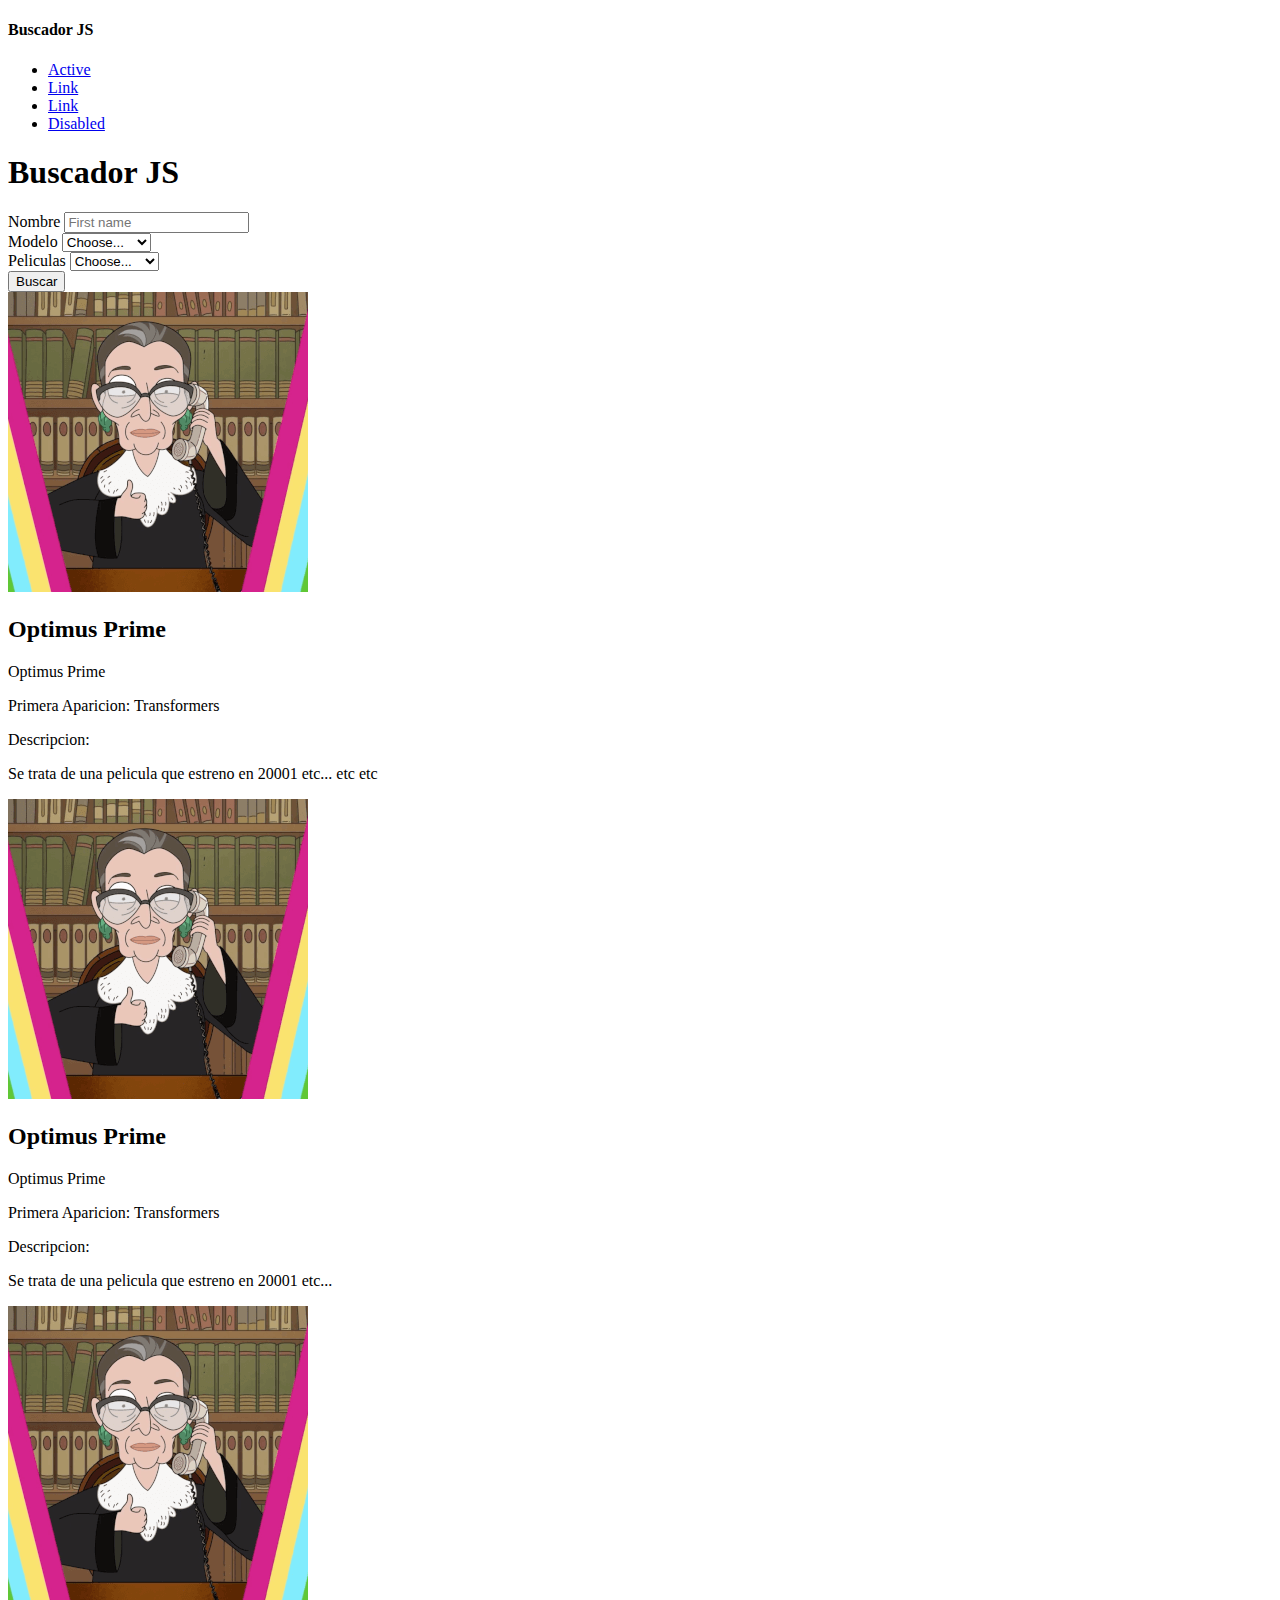
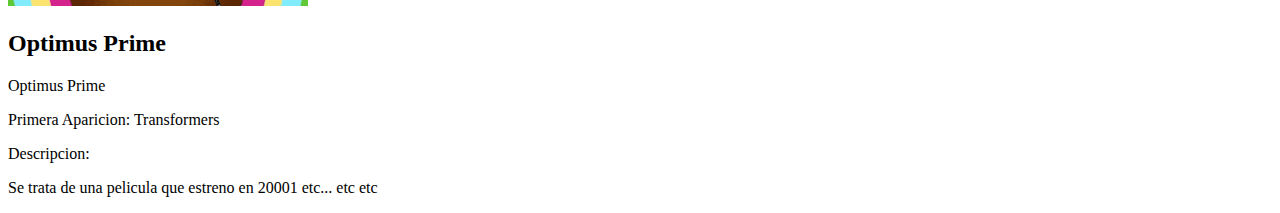
==== Practica-Buscador-Transformers/index.html @ f2e3ca70 "Cambios" ====
<!DOCTYPE html>
<html lang="es">
<head>
    <meta charset="UTF-8">
    <meta http-equiv="X-UA-Compatible" content="IE=edge">
    <meta name="viewport" content="width=device-width, initial-scale=1.0">
    <title>Document</title>
    <link href="https://cdn.jsdelivr.net/npm/bootstrap@5.2.0-beta1/dist/css/bootstrap.min.css" rel="stylesheet"
    integrity="sha384-0evHe/X+R7YkIZDRvuzKMRqM+OrBnVFBL6DOitfPri4tjfHxaWutUpFmBp4vmVor" crossorigin="anonymous">
    <script src="https://cdn.jsdelivr.net/npm/bootstrap@5.2.0-beta1/dist/js/bootstrap.bundle.min.js"
    integrity="sha384-pprn3073KE6tl6bjs2QrFaJGz5/SUsLqktiwsUTF55Jfv3qYSDhgCecCxMW52nD2"
    crossorigin="anonymous"></script>
    <link rel="stylesheet" href="https://cdn.jsdelivr.net/npm/bootstrap-icons@1.9.1/font/bootstrap-icons.css">
    <link rel="stylesheet" href="./style.css">
</head>
<body>

    <header class="bg-transformers bg-warning">
        <div class="container">
            <div class="row bg-secondary">
                <div class="col-6">
                    <div class="d-flex align-items-center h-100">
                        <h4 class="mb-0 text-white">Buscador JS</h4>
                    </div>
                    
                </div>
                <div class="col-6">
                    <ul class="nav justify-content-end">
                        <li class="nav-item">
                          <a class="nav-link text-white active" aria-current="page" href="#">Active</a>
                        </li>
                        <li class="nav-item">
                          <a class="nav-link text-white" href="#">Link</a>
                        </li>
                        <li class="nav-item">
                          <a class="nav-link text-white" href="#">Link</a>
                        </li>
                        <li class="nav-item">
                          <a class="nav-link text-white" href="#">Disabled</a>
                        </li>
                      </ul>
                </div>
            </div>
            <div class="row">
                <div class="col">
                    <h1 class="text-center pt-5">Buscador JS</h1>
                    <div class="card my-5 p-4">
                        <form id="form-busqueda">
                            <div class="row">
                                <div class="col">
                                    <label for="inputName">Nombre</label>
                                    <input type="text" class="form-control" 
                                    placeholder="First name" aria-label="First name">
                                </div>
                                <div class="col">
                                    <label for="inpuModel">Modelo</label>
                                    <select type="text" class="form-select">
                                    <option value selected>Choose...</option>
                                    <option value="decepticon">Decepticon</option>
                                    <option value="autobot">Autobot</option>
                                    </select>
                                </div>
                                <div class="col">
                                    <label for="inpuModel">Peliculas</label>
                                    <select type="text" class="form-select">
                                    <option value selected>Choose...</option>
                                    <option value="decepticon">Decepticon</option>
                                    <option value="autobot">Autobot</option>
                                    </select>
                                </div>
                                <!-- flex y align item para que se aline el boton con los select -->
                                <div class="col d-flex align-items-end">
                                    <button type="submit" class="btn btn-success w-100">Buscar</button>
                                </div>
                            </div>
                        </form>
                    </div>
                </div>
            </div>
            
            </div>
            </header>

            <main class="bg-dark text-white py-5">
                <div class="container">
                    <div id="box-transformers" class="row row-cols-2">
                        <div class="col mb-3">
                            <div class="card bg-secondary flex-row">
                                <div class="w-50">
                                    <img src="./621.jpeg" class="img-fluid object-fit" alt="">
                                </div>
                                <div class="card-body w-50">
                                    <h2 class="card-title">Optimus Prime</h2>
                                    <p>Optimus Prime</p>
                                    <p>Primera Aparicion: Transformers</p>
                                    <p>Descripcion:</p>
                                    <p>Se trata de una pelicula que estreno en 20001 etc...
                                        etc etc </p>
                                </div>
                            </div>                 
                        </div>

                        <div class="col mb-3">
                            <div class="card bg-secondary flex-row">
                                <div class="w-50">
                                    <img src="./621.jpeg" class="img-fluid object-fit" alt="">
                                </div>
                                <div class="card-body w-50">
                                    <h2 class="card-title">Optimus Prime</h2>
                                    <p>Optimus Prime</p>
                                    <p>Primera Aparicion: Transformers</p>
                                    <p>Descripcion:</p>
                                    <p>Se trata de una pelicula que estreno en 20001 etc...</p>
                                </div>
                            </div>                 
                        </div>

                        <div class="col mb-3">
                            <div class="card bg-secondary flex-row">
                                <div class="w-50">
                                    <img src="./621.jpeg" class="img-fluid object-fit" alt="">
                                </div>
                                <div class="card-body w-50">
                                    <h2 class="card-title">Optimus Prime</h2>
                                    <p>Optimus Prime</p>
                                    <p>Primera Aparicion: Transformers</p>
                                    <p>Descripcion:</p>
                                    <p>Se trata de una pelicula que estreno en 20001 etc...
                                        etc etc </p>
                                </div>
                            </div>                 
                        </div>
                    </div>
                </div>

            </main>
            
            </body>

            <script src=""></script>
            
            </html>
---- Practica-Buscador-Transformers/style.css ----
.object-fit{
    object-fit: cover;
    height: 100%;
}
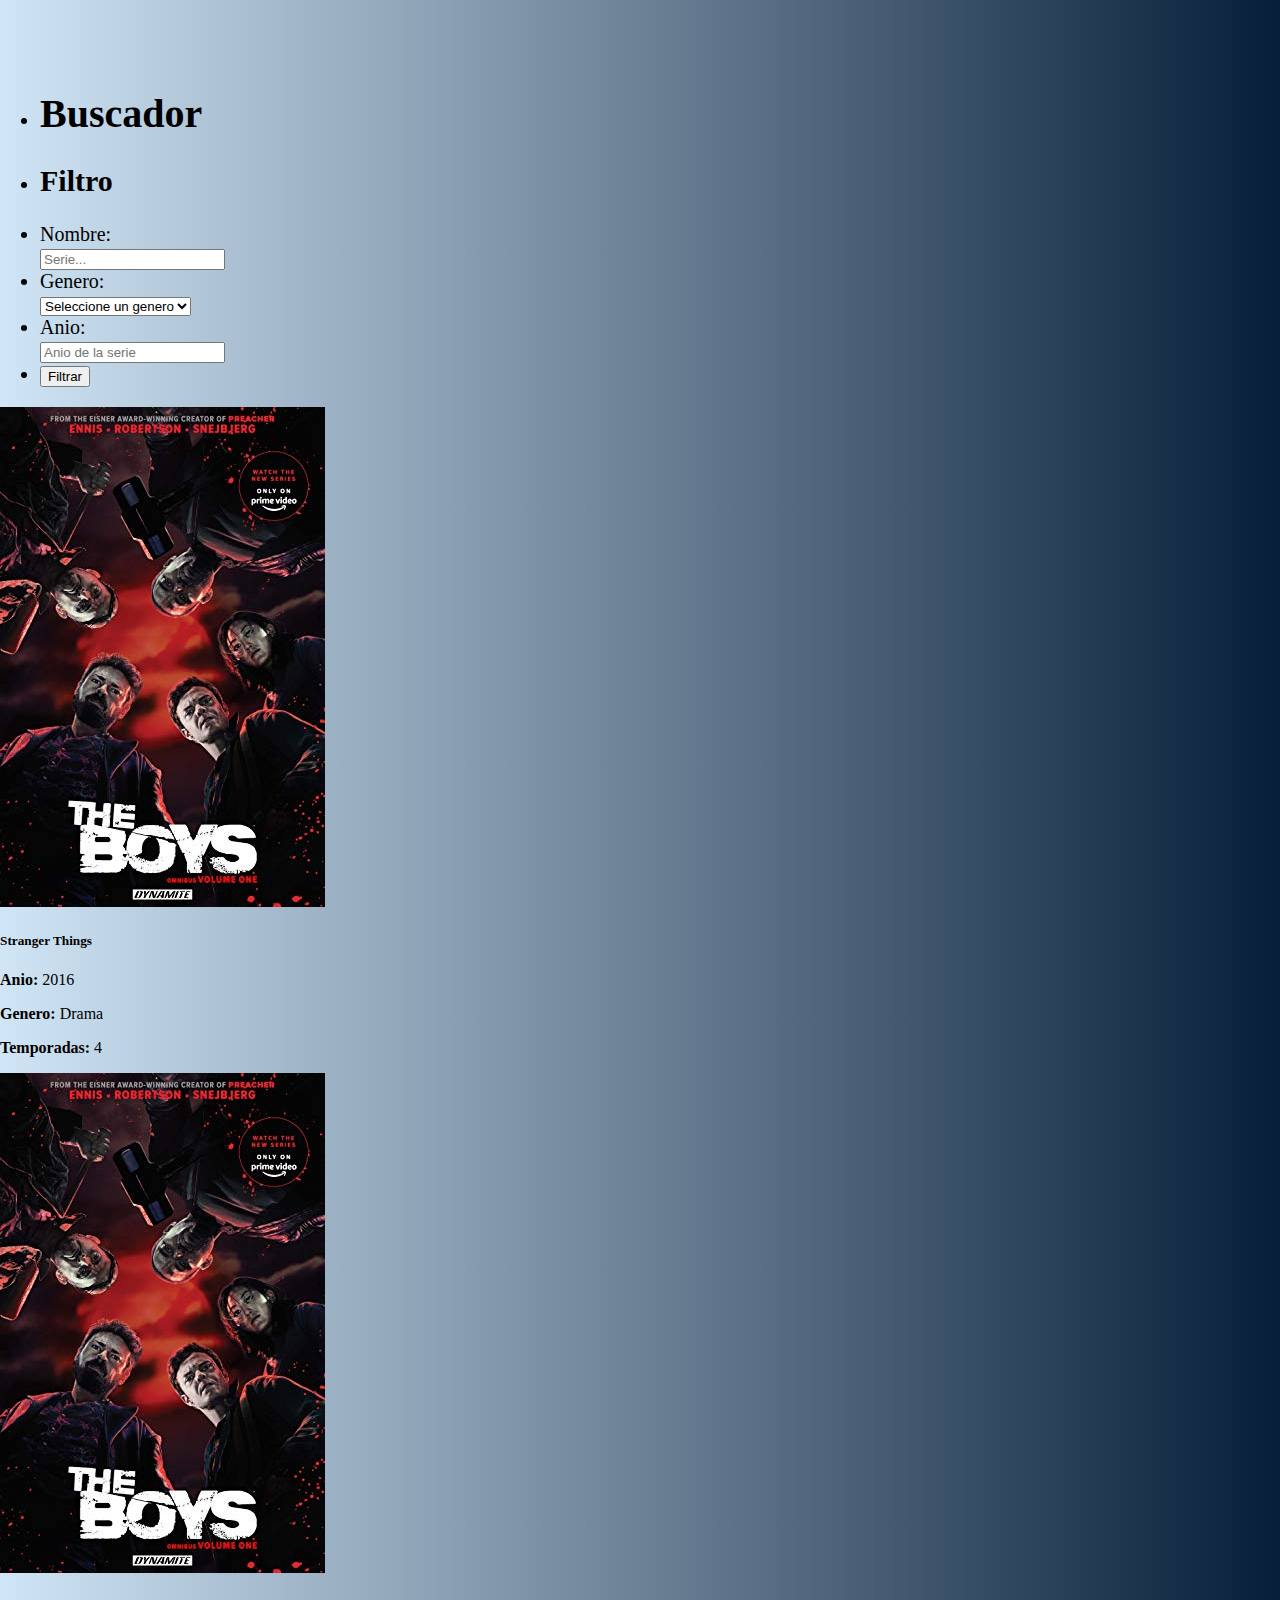
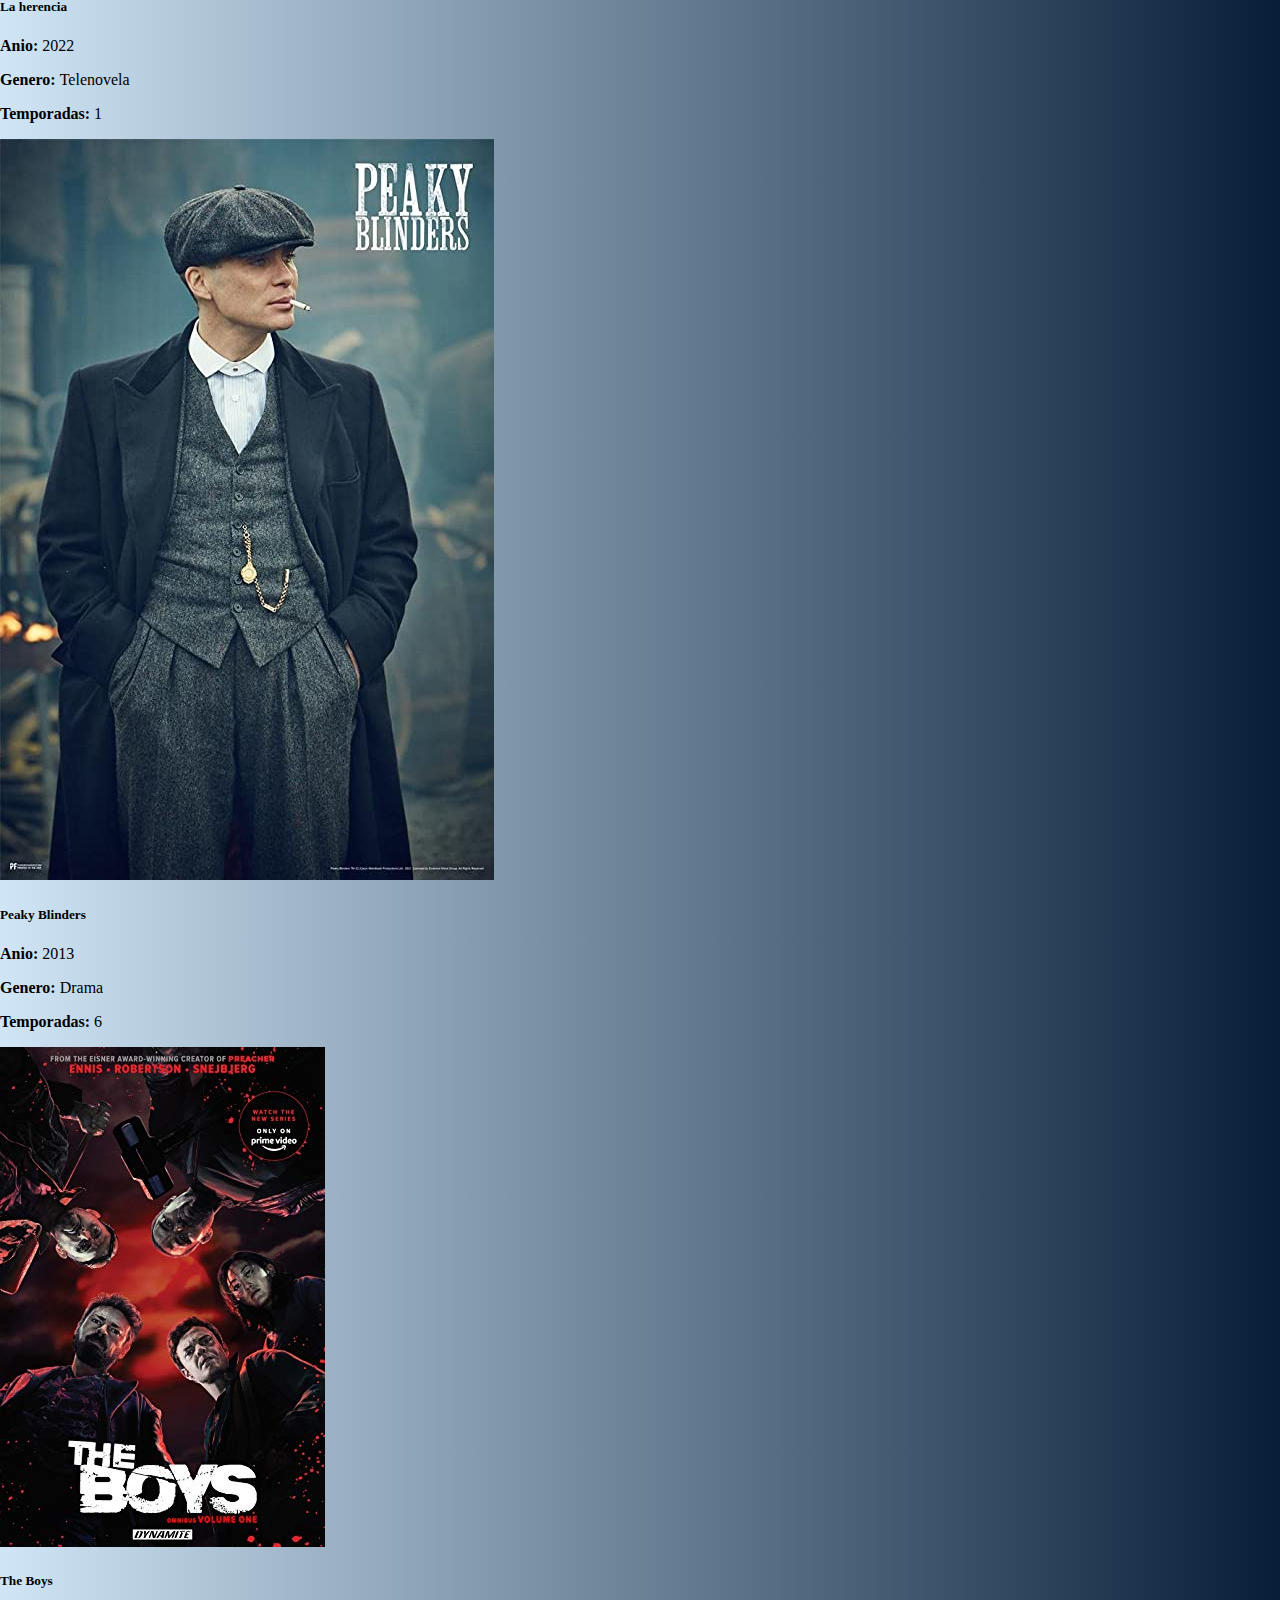
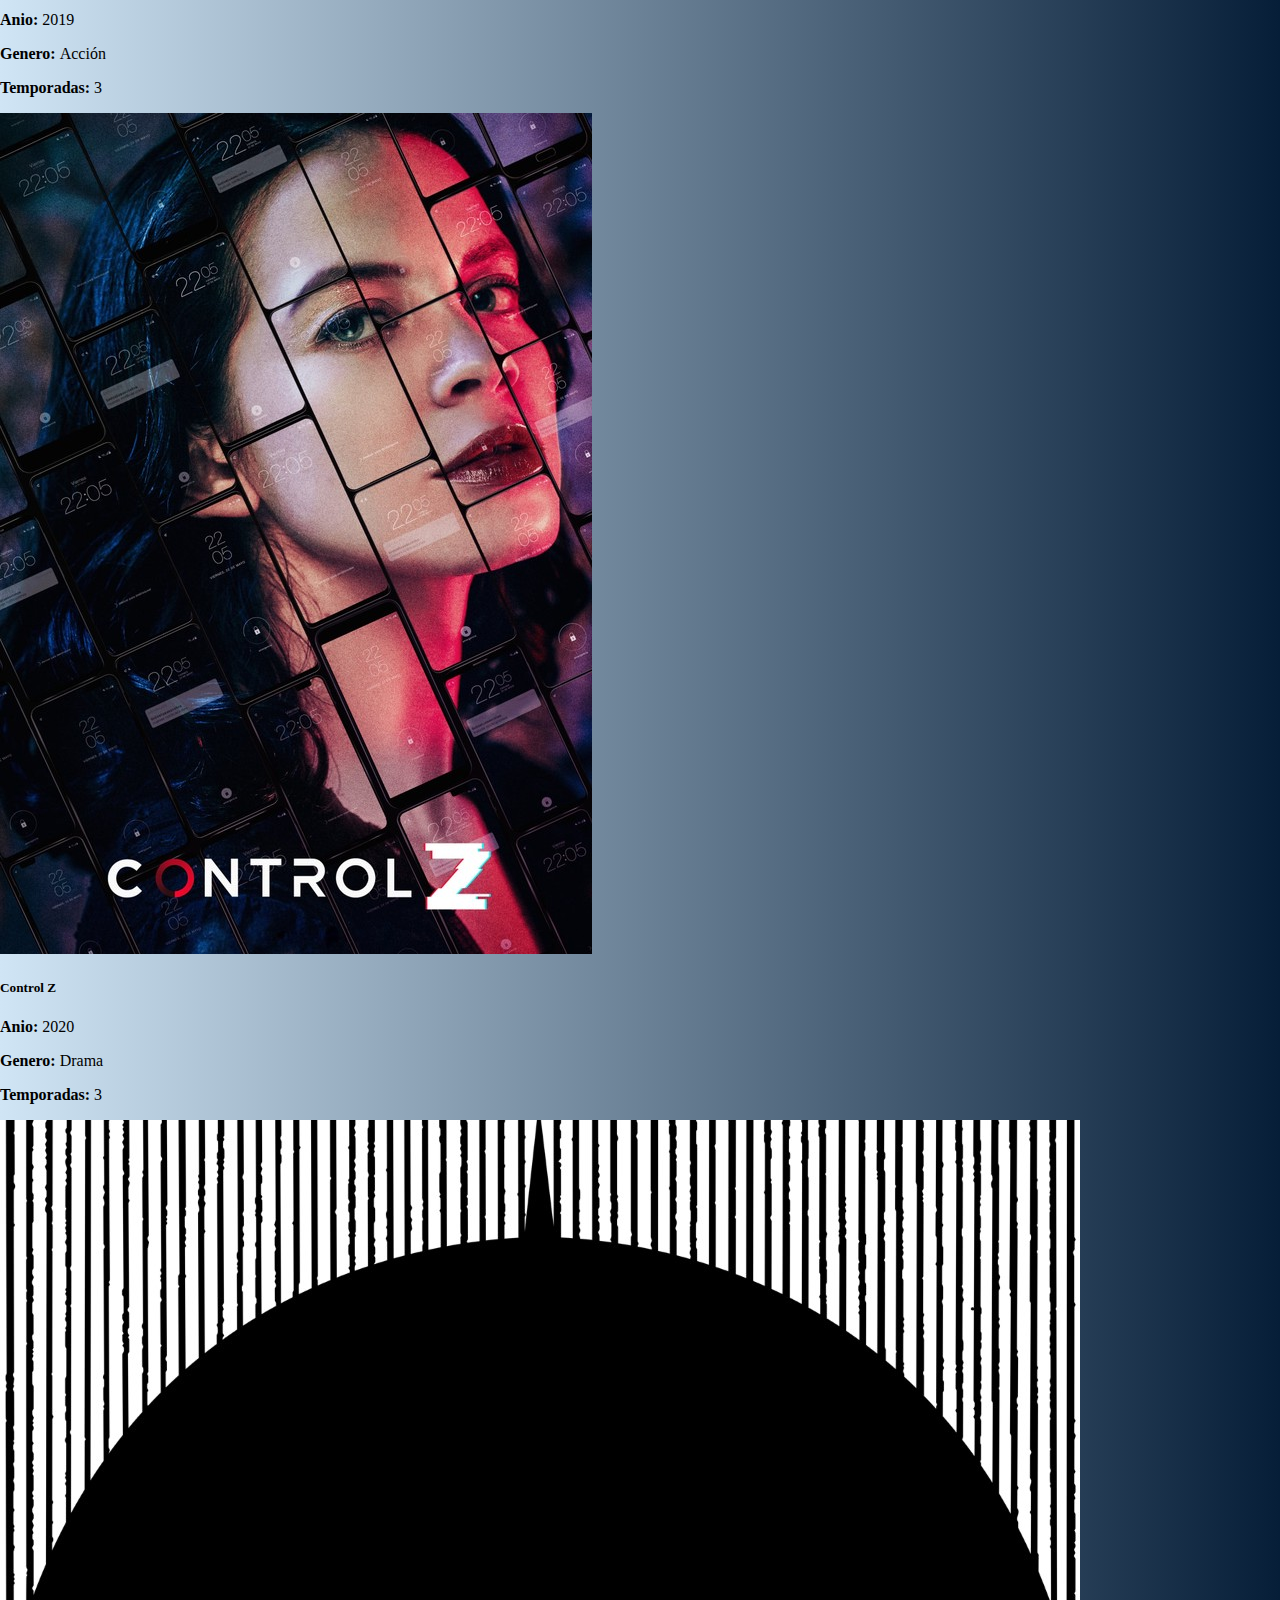
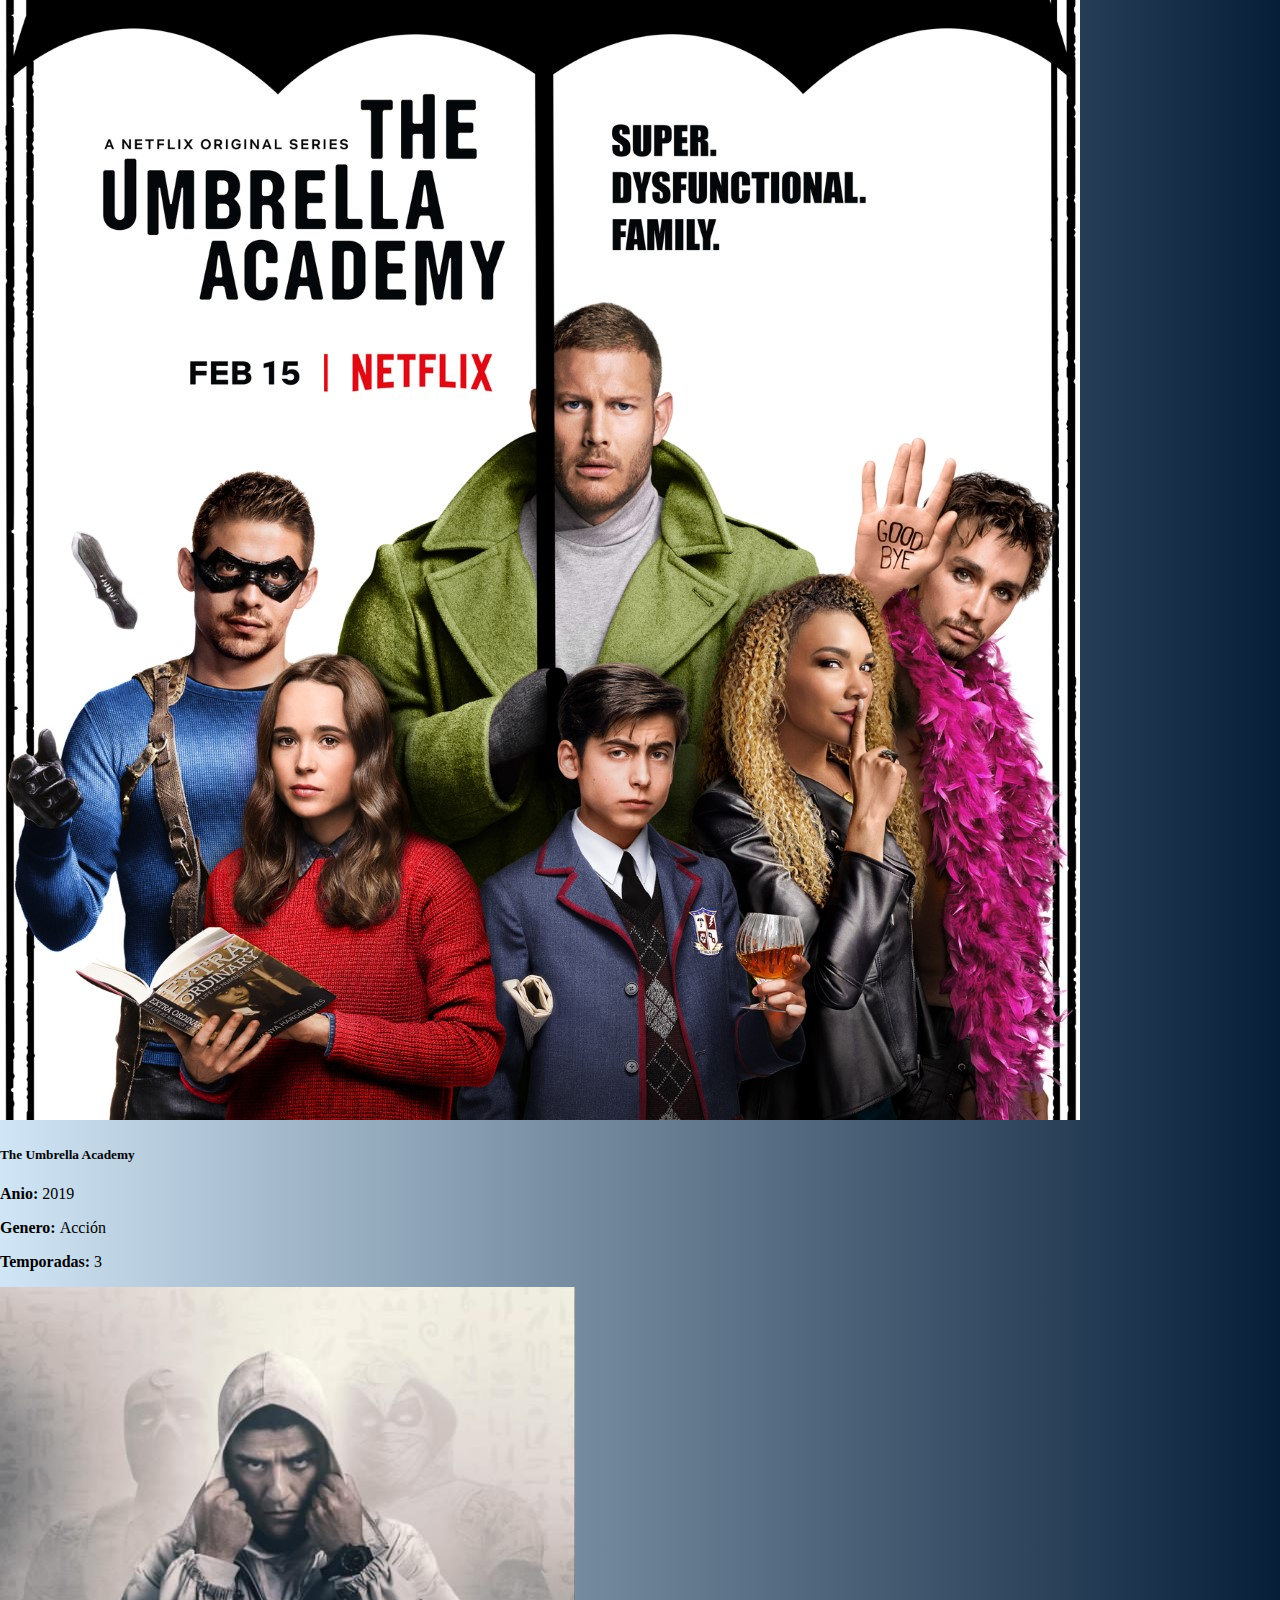
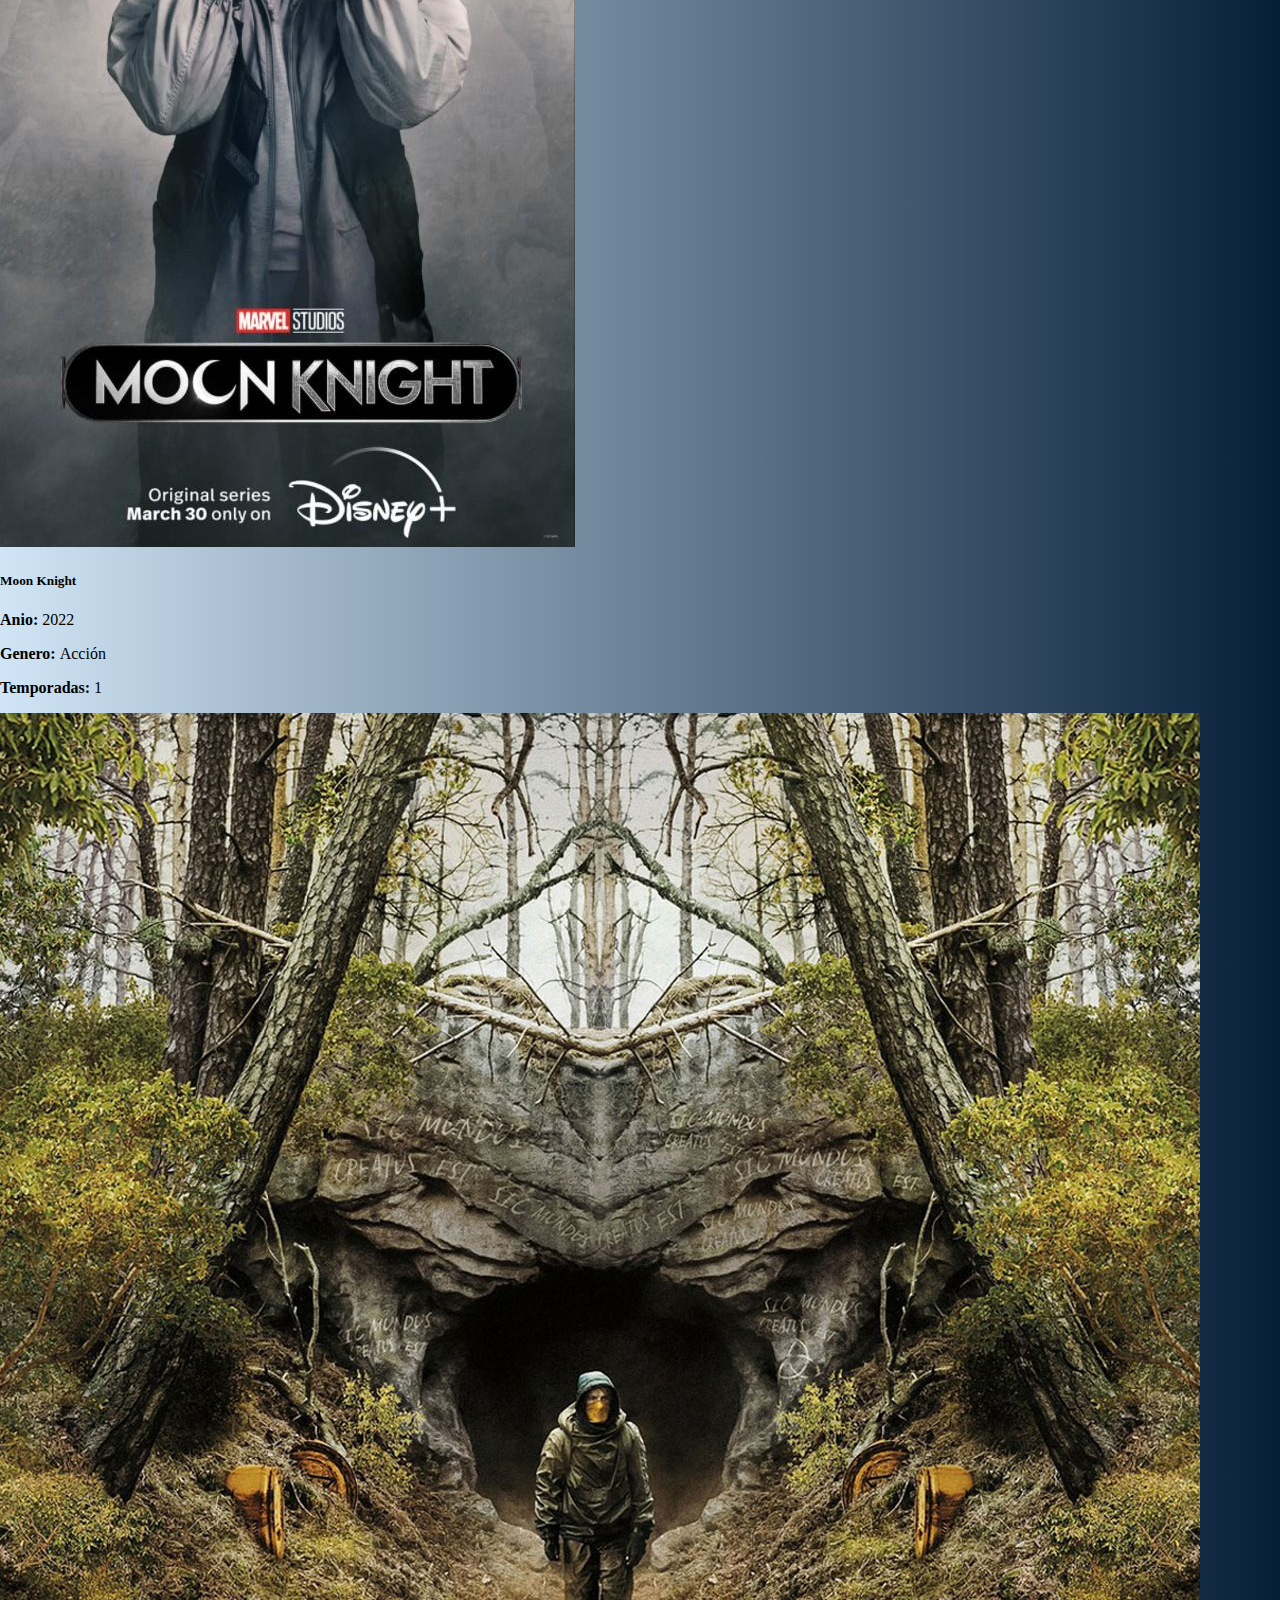
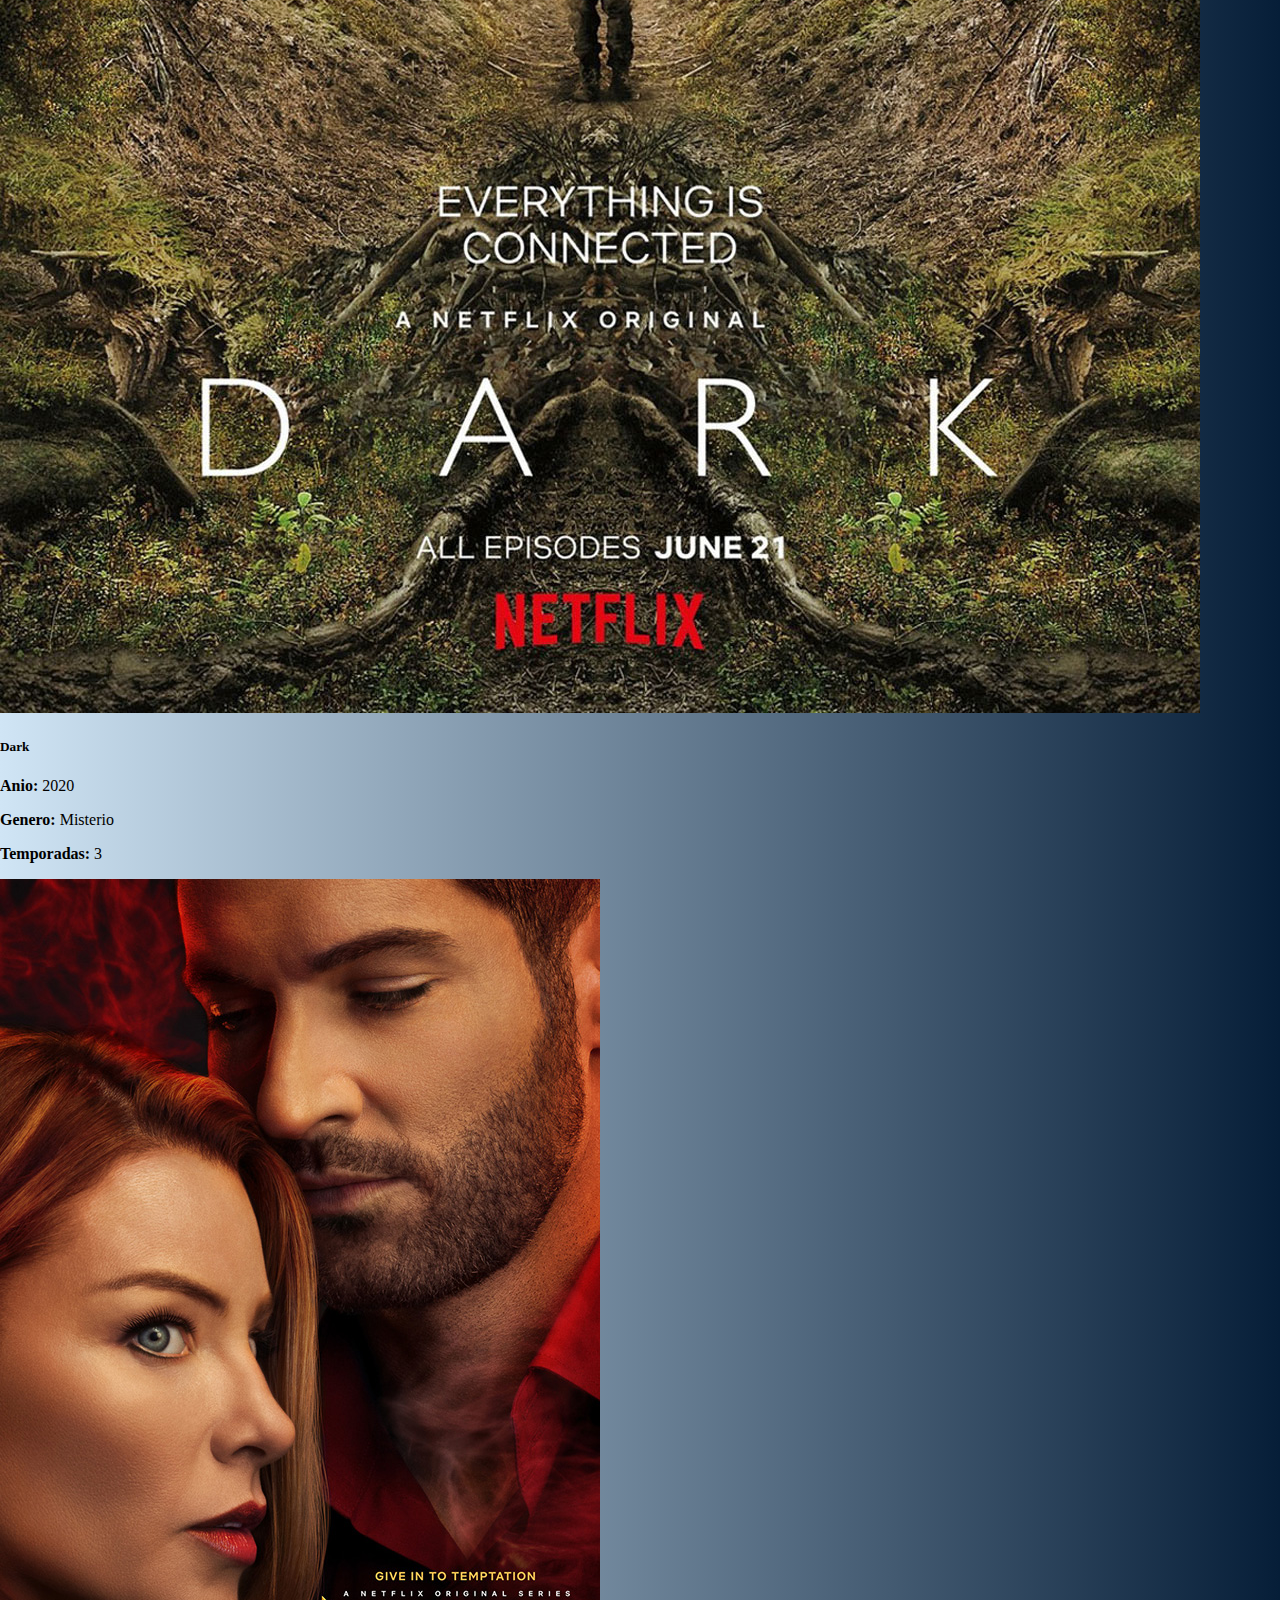
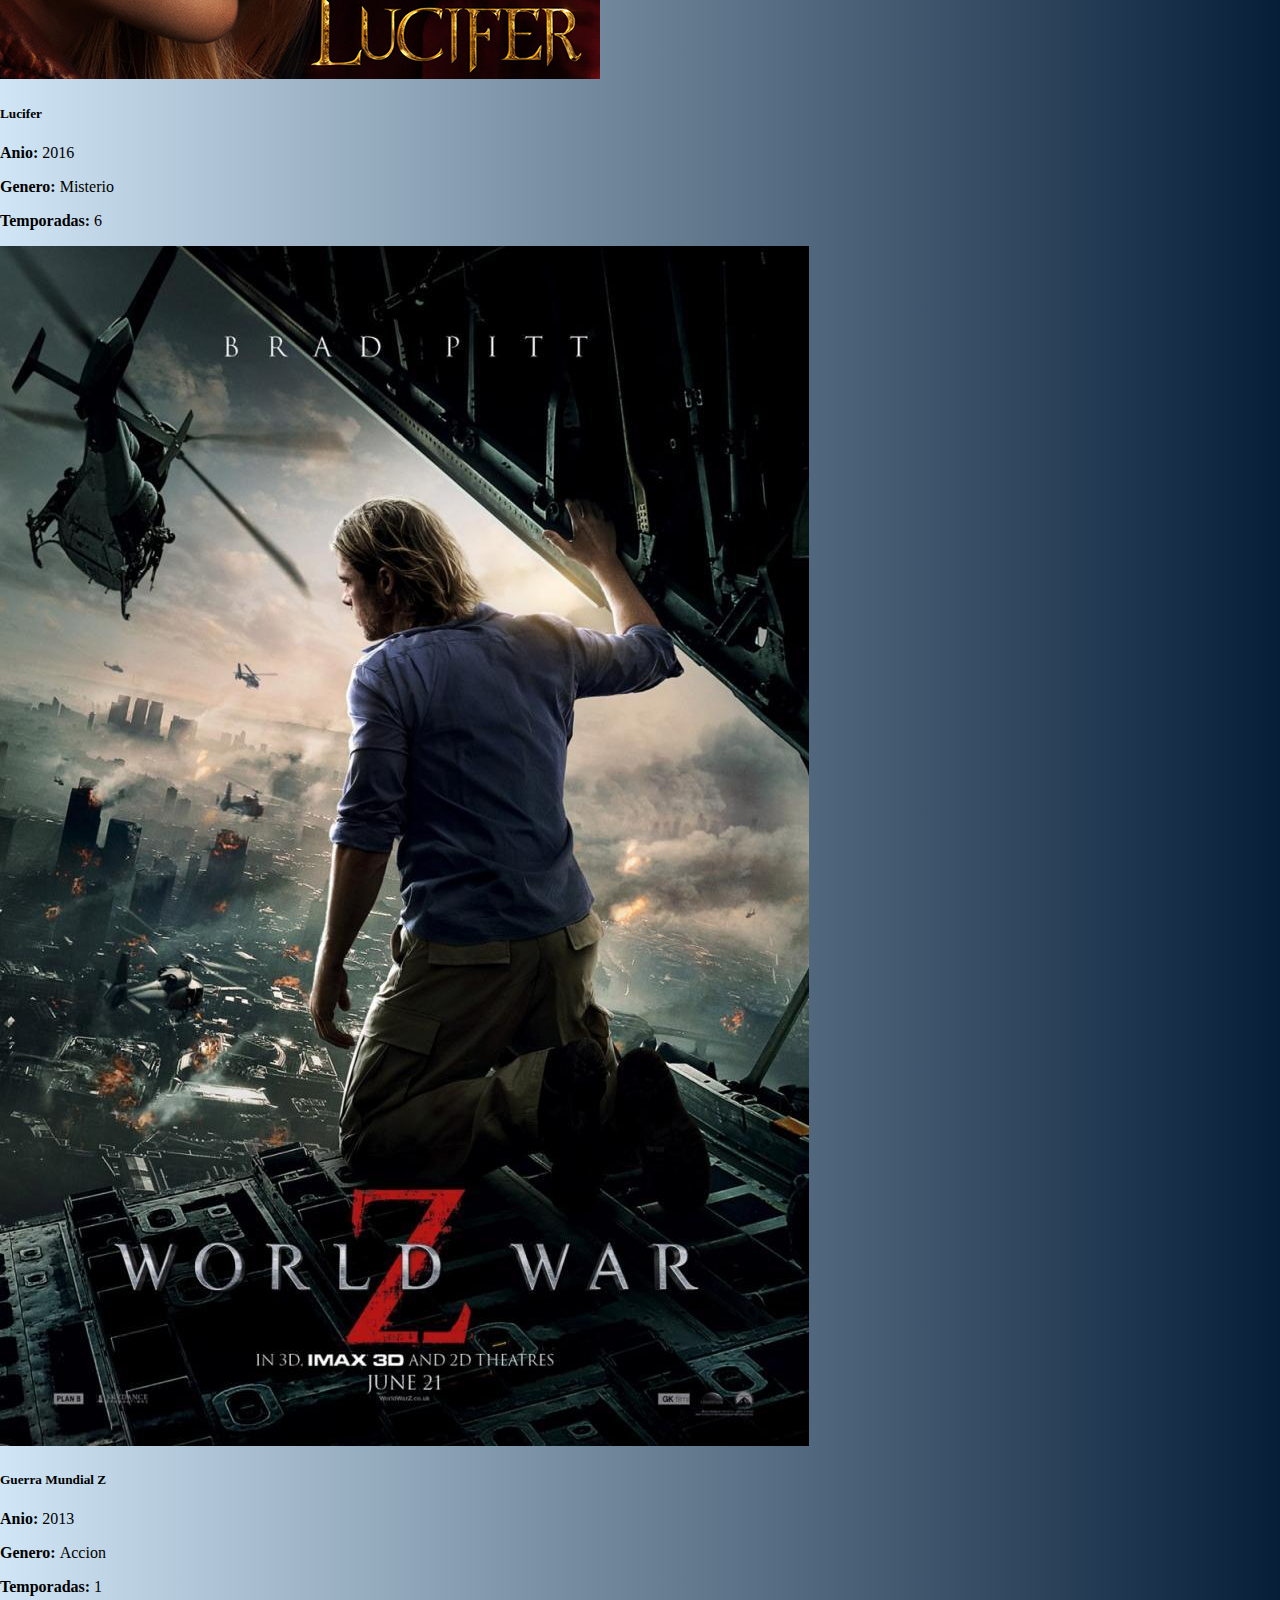
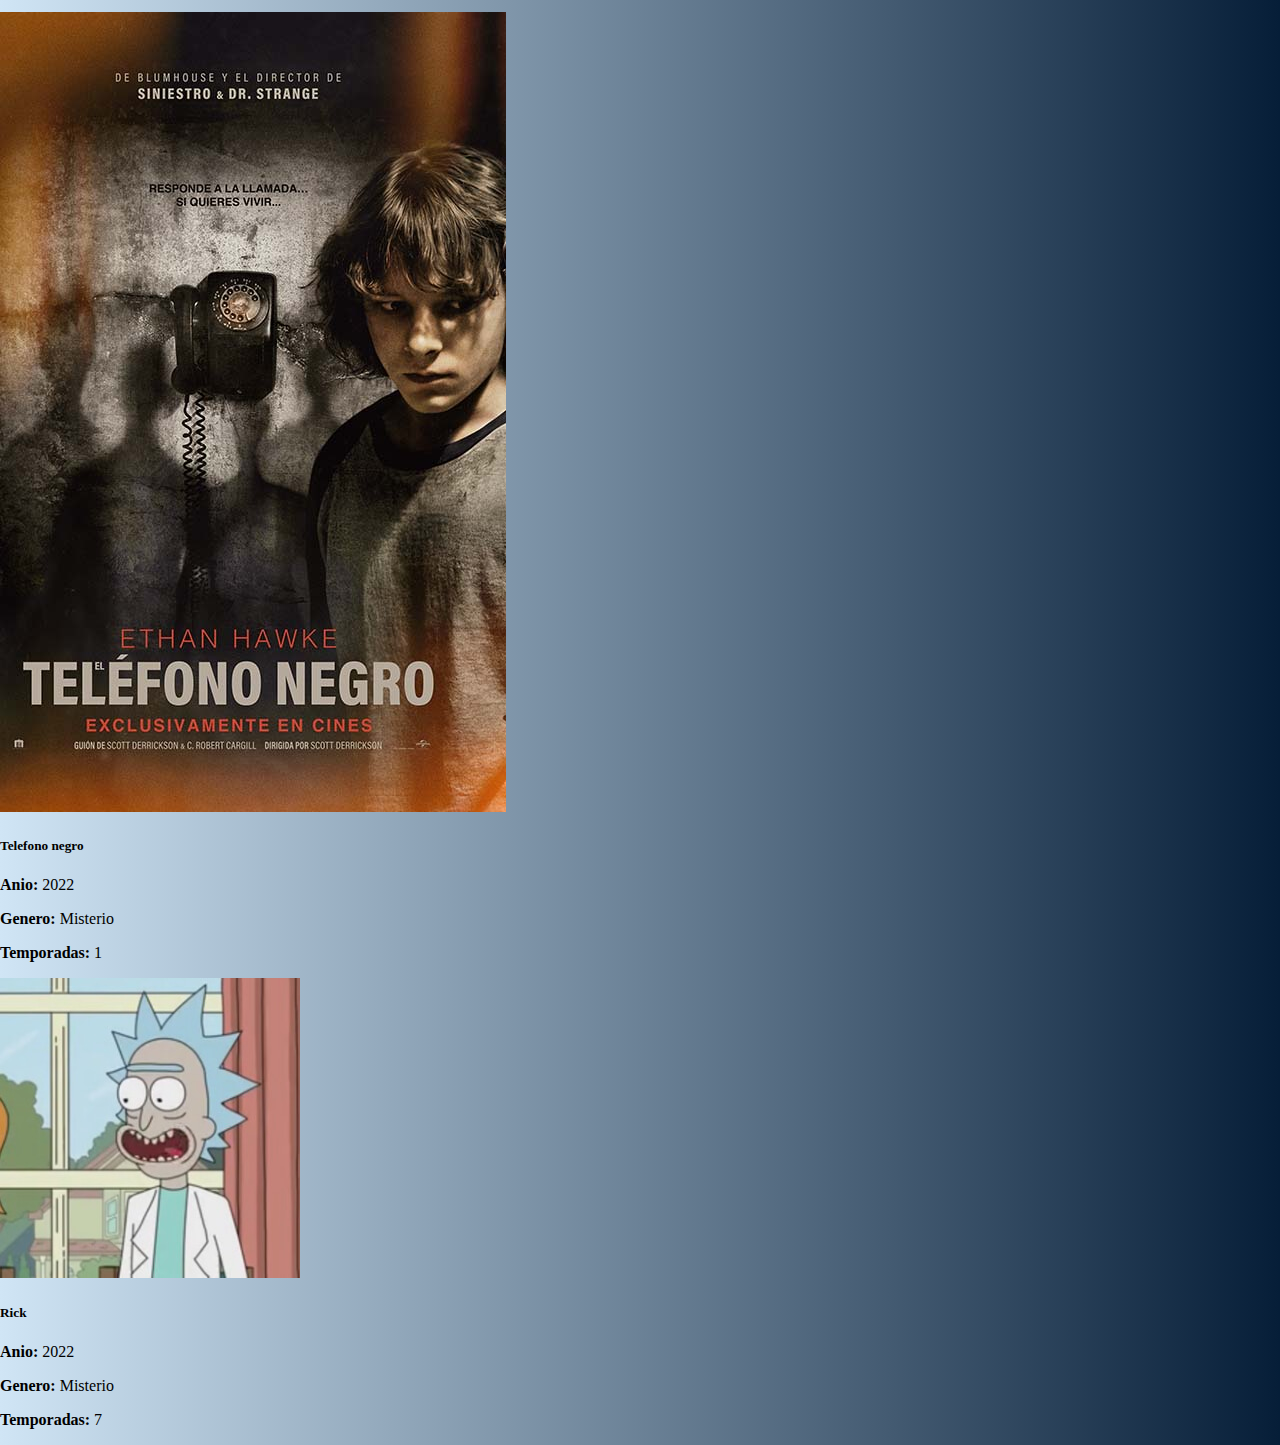
==== commit a937fa52: "Cambios de metrika y buscador" ====
--- a/Practica-Buscador-Transformers/index.html
+++ b/Practica-Buscador-Transformers/index.html
@@ -4,139 +4,59 @@
     <meta charset="UTF-8">
     <meta http-equiv="X-UA-Compatible" content="IE=edge">
     <meta name="viewport" content="width=device-width, initial-scale=1.0">
-    <title>Document</title>
-    <link href="https://cdn.jsdelivr.net/npm/bootstrap@5.2.0-beta1/dist/css/bootstrap.min.css" rel="stylesheet"
-    integrity="sha384-0evHe/X+R7YkIZDRvuzKMRqM+OrBnVFBL6DOitfPri4tjfHxaWutUpFmBp4vmVor" crossorigin="anonymous">
-    <script src="https://cdn.jsdelivr.net/npm/bootstrap@5.2.0-beta1/dist/js/bootstrap.bundle.min.js"
-    integrity="sha384-pprn3073KE6tl6bjs2QrFaJGz5/SUsLqktiwsUTF55Jfv3qYSDhgCecCxMW52nD2"
-    crossorigin="anonymous"></script>
-    <link rel="stylesheet" href="https://cdn.jsdelivr.net/npm/bootstrap-icons@1.9.1/font/bootstrap-icons.css">
-    <link rel="stylesheet" href="./style.css">
+    <link href="https://cdn.jsdelivr.net/npm/bootstrap@5.2.0-beta1/dist/css/bootstrap.min.css" rel="stylesheet" integrity="sha384-0evHe/X+R7YkIZDRvuzKMRqM+OrBnVFBL6DOitfPri4tjfHxaWutUpFmBp4vmVor" crossorigin="anonymous">
+    <link rel="stylesheet" href="css/style.css">
+    <title>Buscador</title>
 </head>
 <body>
+    <main>
+        <div class="container">
+          <div class="row row-cols-2 d-flex flex-row">
+            <div class="col w-25">
+              <ul class="nav flex-column barra">
+                <form id="form-busqueda">
+                  <li class="nav-item">
+                    <h1>Buscador</h1>
+                  </li>
+                  <li class="nav-item mb-3">
+                    <h2>Filtro</h2>
+                  </li>
+                  <li class="nav-item mb-3">
+                    <label for="forName">Nombre:</label><br>
+                    <input type="text" name="forName" id="name" placeholder="Serie...">
+                  </li>
+                  <li class="nav-item mb-3">
+                    <label for="forGenero">Genero:</label><br>
+                    <select class="form-select" id="genere">
+                      <option value selected>Seleccione un genero</option>
+                      <option value="Drama">Drama</option>
+                      <option value="Telenovela">Telenovela</option>
+                      <option value="Accion">Accionn</option>
+                      <option value="Misterio">Misterio</option>
+                    </select>
+                  </li>
+                  <li class="nav-item mb-3">
+                    <label for="forYear">Anio:</label><br>
+                    <input type="number" name="forYear" id="year" placeholder="Anio de la serie">
+                  </li>
+                  <li class="nav-item mb-3">
+                    <input type="submit" value="Filtrar" class="btn btn-primary">
+                  </li>
+                </form>
+              </ul>
+            </div>
+            <div class="col ps-5 mt-5 w-75">
+              <div class="row row-cols-3 d-flex justify-content-evenly" id="box-serie">
+                <div class="alert alert-danger fs-2 w-100 mt-5 d-flex justify-content-center">
+                  No se encontro ningun resultado para la busqueda
+                </div>                
+              </div>
+            </div>
+          </div>
+        </div>
+    </main>
 
-    <header class="bg-transformers bg-warning">
-        <div class="container">
-            <div class="row bg-secondary">
-                <div class="col-6">
-                    <div class="d-flex align-items-center h-100">
-                        <h4 class="mb-0 text-white">Buscador JS</h4>
-                    </div>
-                    
-                </div>
-                <div class="col-6">
-                    <ul class="nav justify-content-end">
-                        <li class="nav-item">
-                          <a class="nav-link text-white active" aria-current="page" href="#">Active</a>
-                        </li>
-                        <li class="nav-item">
-                          <a class="nav-link text-white" href="#">Link</a>
-                        </li>
-                        <li class="nav-item">
-                          <a class="nav-link text-white" href="#">Link</a>
-                        </li>
-                        <li class="nav-item">
-                          <a class="nav-link text-white" href="#">Disabled</a>
-                        </li>
-                      </ul>
-                </div>
-            </div>
-            <div class="row">
-                <div class="col">
-                    <h1 class="text-center pt-5">Buscador JS</h1>
-                    <div class="card my-5 p-4">
-                        <form id="form-busqueda">
-                            <div class="row">
-                                <div class="col">
-                                    <label for="inputName">Nombre</label>
-                                    <input type="text" class="form-control" 
-                                    placeholder="First name" aria-label="First name">
-                                </div>
-                                <div class="col">
-                                    <label for="inpuModel">Modelo</label>
-                                    <select type="text" class="form-select">
-                                    <option value selected>Choose...</option>
-                                    <option value="decepticon">Decepticon</option>
-                                    <option value="autobot">Autobot</option>
-                                    </select>
-                                </div>
-                                <div class="col">
-                                    <label for="inpuModel">Peliculas</label>
-                                    <select type="text" class="form-select">
-                                    <option value selected>Choose...</option>
-                                    <option value="decepticon">Decepticon</option>
-                                    <option value="autobot">Autobot</option>
-                                    </select>
-                                </div>
-                                <!-- flex y align item para que se aline el boton con los select -->
-                                <div class="col d-flex align-items-end">
-                                    <button type="submit" class="btn btn-success w-100">Buscar</button>
-                                </div>
-                            </div>
-                        </form>
-                    </div>
-                </div>
-            </div>
-            
-            </div>
-            </header>
-
-            <main class="bg-dark text-white py-5">
-                <div class="container">
-                    <div id="box-transformers" class="row row-cols-2">
-                        <div class="col mb-3">
-                            <div class="card bg-secondary flex-row">
-                                <div class="w-50">
-                                    <img src="./621.jpeg" class="img-fluid object-fit" alt="">
-                                </div>
-                                <div class="card-body w-50">
-                                    <h2 class="card-title">Optimus Prime</h2>
-                                    <p>Optimus Prime</p>
-                                    <p>Primera Aparicion: Transformers</p>
-                                    <p>Descripcion:</p>
-                                    <p>Se trata de una pelicula que estreno en 20001 etc...
-                                        etc etc </p>
-                                </div>
-                            </div>                 
-                        </div>
-
-                        <div class="col mb-3">
-                            <div class="card bg-secondary flex-row">
-                                <div class="w-50">
-                                    <img src="./621.jpeg" class="img-fluid object-fit" alt="">
-                                </div>
-                                <div class="card-body w-50">
-                                    <h2 class="card-title">Optimus Prime</h2>
-                                    <p>Optimus Prime</p>
-                                    <p>Primera Aparicion: Transformers</p>
-                                    <p>Descripcion:</p>
-                                    <p>Se trata de una pelicula que estreno en 20001 etc...</p>
-                                </div>
-                            </div>                 
-                        </div>
-
-                        <div class="col mb-3">
-                            <div class="card bg-secondary flex-row">
-                                <div class="w-50">
-                                    <img src="./621.jpeg" class="img-fluid object-fit" alt="">
-                                </div>
-                                <div class="card-body w-50">
-                                    <h2 class="card-title">Optimus Prime</h2>
-                                    <p>Optimus Prime</p>
-                                    <p>Primera Aparicion: Transformers</p>
-                                    <p>Descripcion:</p>
-                                    <p>Se trata de una pelicula que estreno en 20001 etc...
-                                        etc etc </p>
-                                </div>
-                            </div>                 
-                        </div>
-                    </div>
-                </div>
-
-            </main>
-            
-            </body>
-
-            <script src=""></script>
-            
-            </html>+    <script src="js/app.js"></script>
+    <script src="js/DB.js"></script>
+</body>
+</html>--- a/Practica-Buscador-Transformers/css/style.css
+++ b/Practica-Buscador-Transformers/css/style.css
@@ -0,0 +1,15 @@
+body{
+    margin: 0;
+    background: linear-gradient(to right, rgb(208, 229, 245), rgb(6, 30, 56));
+}
+
+
+.barra{
+    margin-top: 10vh;
+    font-size: 20px;
+}
+
+.imagen{
+    height: 100%;
+    object-fit: cover;
+}
